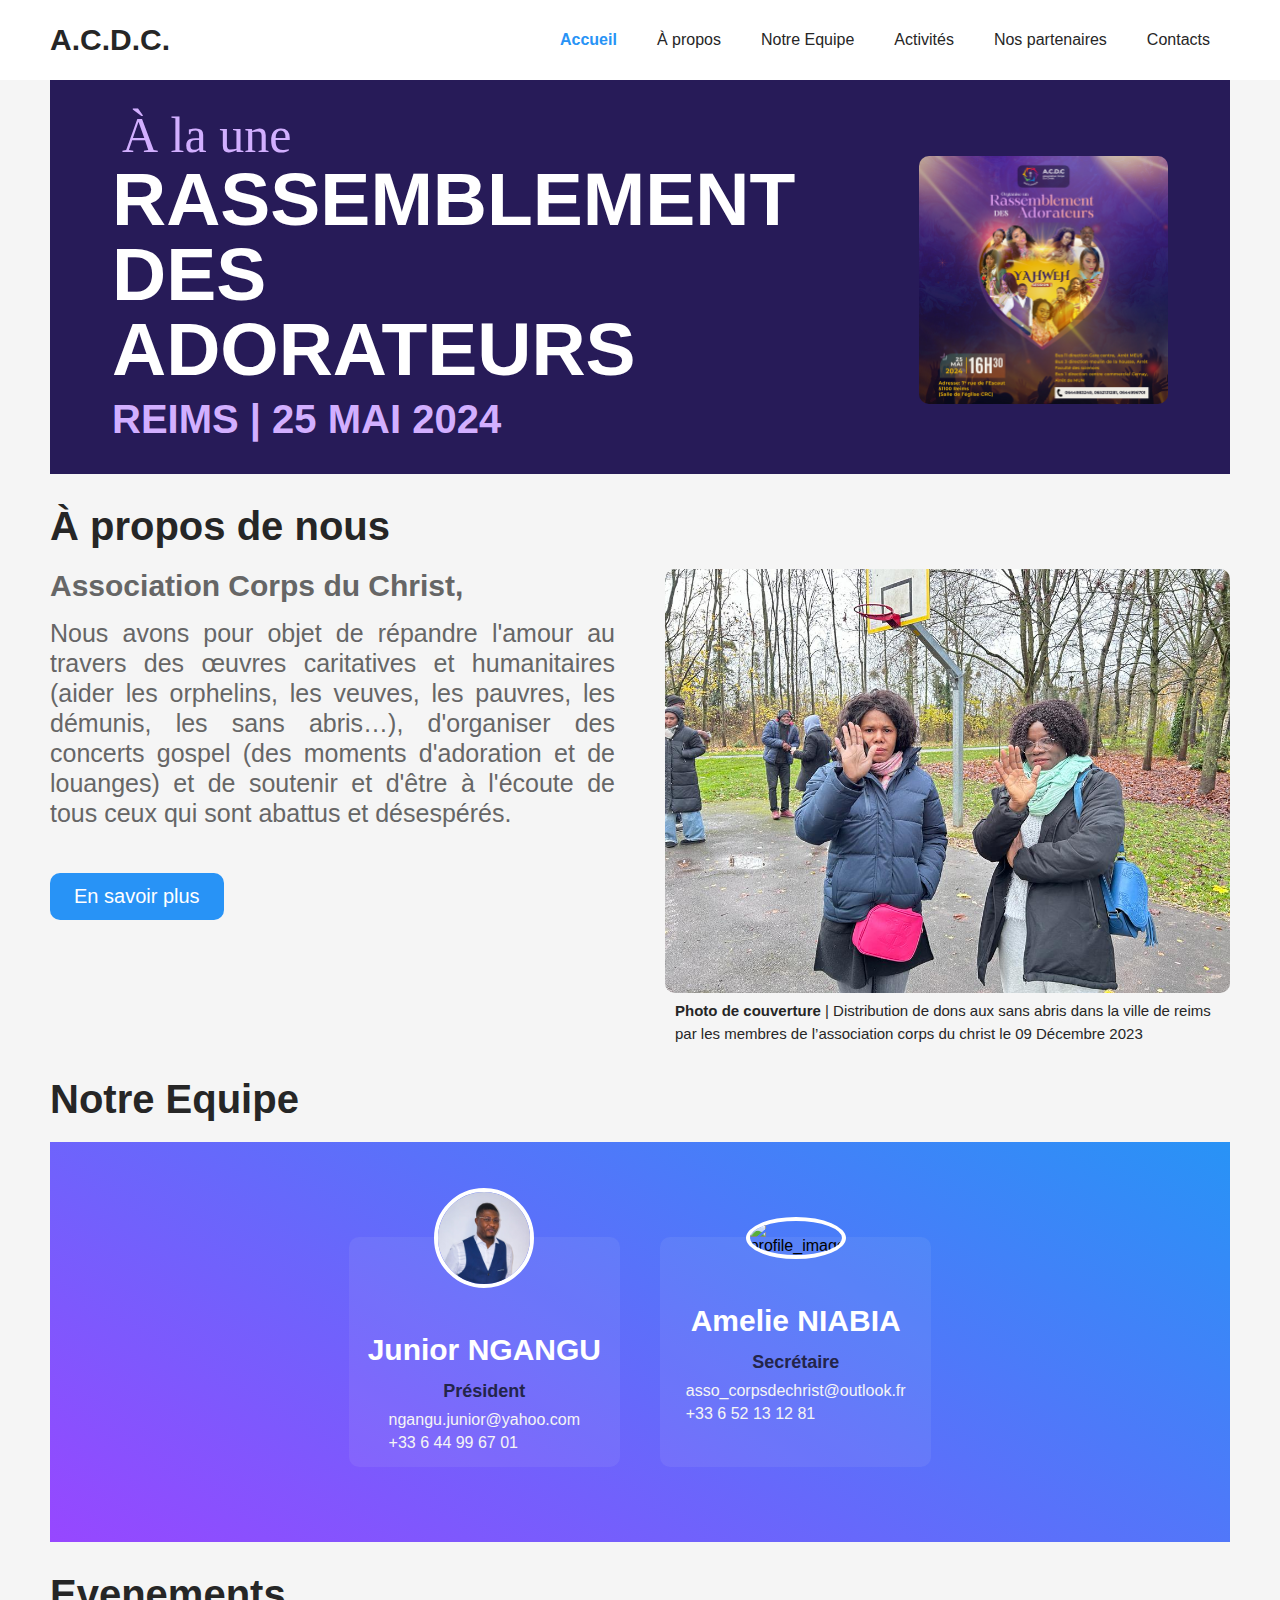
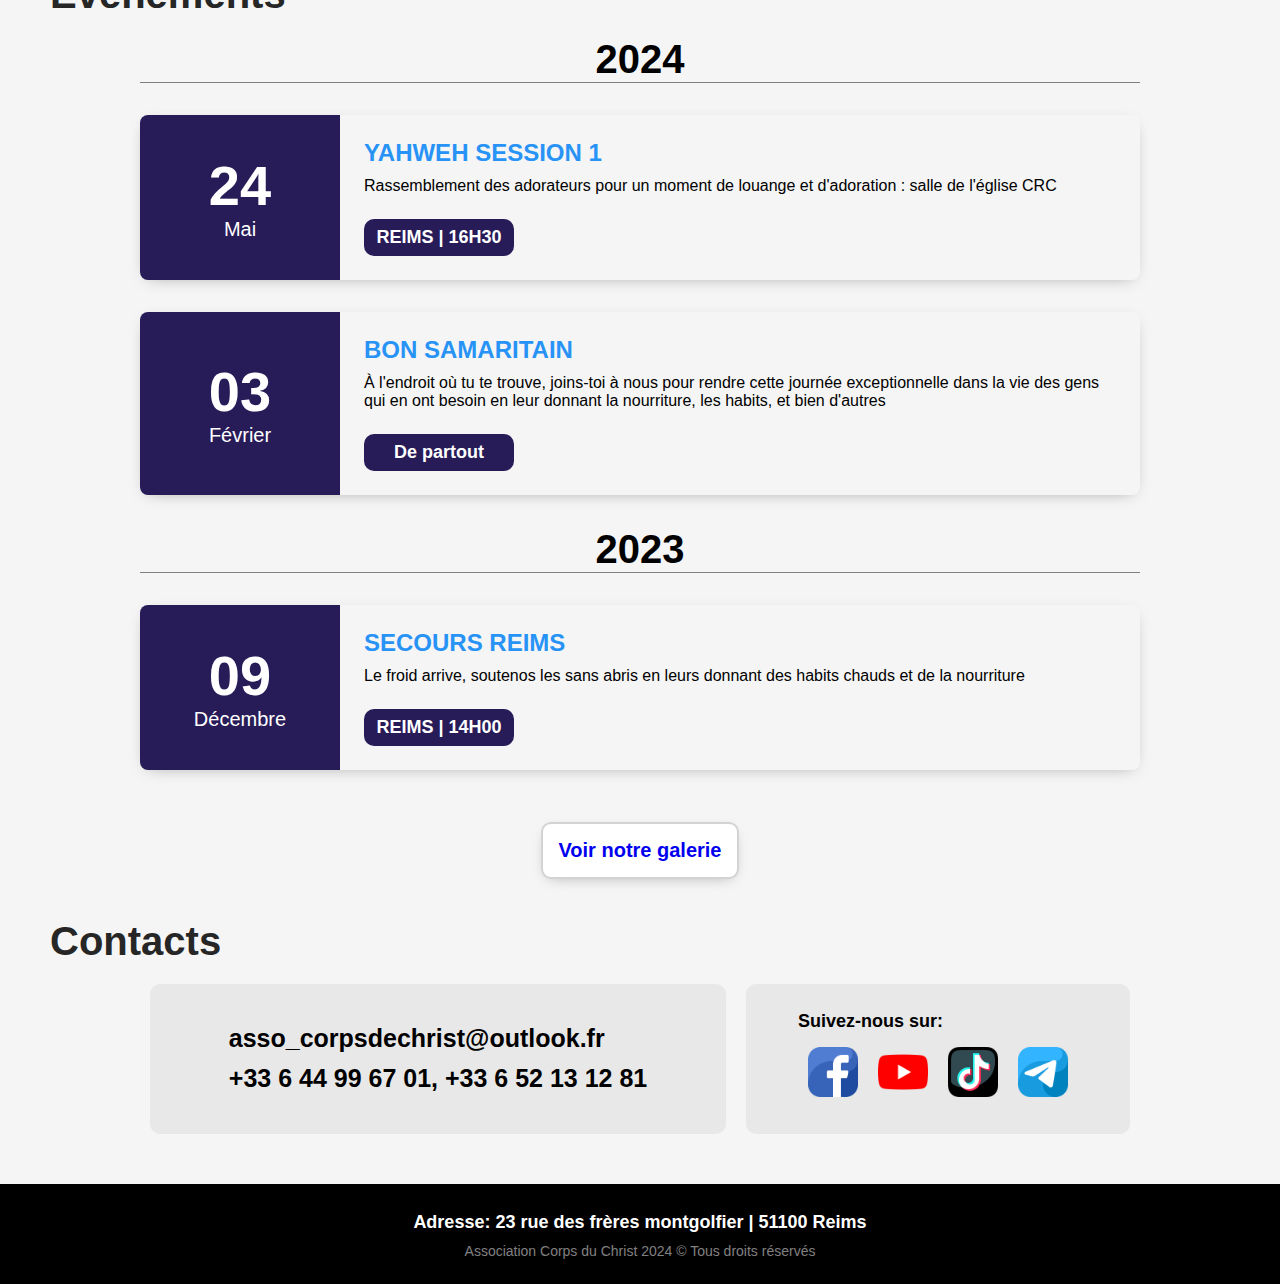
==== index.html @ e2d74a80 "Add files via upload" ====
<!DOCTYPE html>
<html lang="en" dir="ltr" >
<head>
    <meta charset="UTF-8">
    <title>ACDC-Monde</title>
    <meta name="viewport" content="width=device-width, initial-scale=1.0">
    <link rel="stylesheet" href="style.css">
</head>
 
<body>
<!-- contenu de la barre de navigation -->
<header>
    <nav class="navbar">
        <div class="logo">
            <a href="">A.C.D.C.</a> 
        </div>
    
        <div class="nav-links">
            <ul>
                <li class="active"><a href="#Accueil">Accueil</a></li>
                <li><a href="#Àpropos">À propos</a></li>
                <li><a href="#NotreEquipe">    Notre Equipe</a></li>
                <li><a href="#Activités">Activités</a></li>
                <li><a href="#Nospartenaires"> Nos partenaires</a></li>
                <li><a href="#Contacts">Contacts</a></li>
            </ul>  
        </div>
    <img src="menu.png" alt="menu hamb" class="menu-hamburger">
</nav>
</header>

<!-- contenu de la section a la une -->
<div class="topcontainer">
    <div class="top">
        <aside class="left">
            <p>À la une</p>
            <h1>RASSEMBLEMENT <br>DES ADORATEURS</h1>
            <h3>REIMS | 25 MAI 2024</h3>
        </aside>
        <aside class="right">
            <div class="topimg">
                <img src="top.jpg" alt="cover" class="img">
            </div>
        </aside>
    </div>
</div>

<!-- section a propos de nous -->

<section class="hero">
    <div class="heading">
        <h1>À propos de nous</h1>
    </div>
    <div class="container">
        <div class="hero-content">
            <h2>Association Corps du Christ, </h2>
            <p>
                Nous avons pour objet de répandre l'amour au travers des œuvres caritatives et humanitaires (aider les orphelins, les veuves, les pauvres, les démunis, les sans abris…), d'organiser des concerts gospel (des moments d'adoration et de louanges) et de soutenir et d'être à l'écoute de tous ceux qui sont abattus et désespérés.
            </p>
            <button class="cta-button">En savoir plus</button>
        </div>
        <div class="hero-image">
            <img src="cover.jpeg" alt="image de couverture">
            <div class="description">
                <p><b>Photo de couverture</b>  |  Distribution de dons aux sans abris dans la ville de reims par les membres de l’association corps du christ le 09 Décembre 2023</p>
            </div>
        </div>
    </div>
</section>

<!-- section notre equipe -->

<div class="team-container">
    <div class="title">
         <h1>Notre Equipe</h1>
    </div>
    <div class="main-team-container">
            <div class="sub_container">
               <img  class="profile_img" src="junior.jpg" alt="profile_image">
               <div class="content_infos">
                    <h1>Junior NGANGU</h1>
                    <span>Président</span>
                    <p>ngangu.junior@yahoo.com<br>+33 6 44 99 67 01 
                    </p>
               </div>
            </div>

            <div class="sub_container">
                <img  class="profile_img" src="amelie.jpeg" alt="profile_image">
                <div class="content_infos">
                    <h1>Amelie NIABIA</h1>
                    <span>Secrétaire</span>
                    <p>asso_corpsdechrist@outlook.fr<br>
                    +33 6 52 13 12 81
                    </p>
                </div>
            </div>  
    </div> 
</div>

<!-- section evenements --> 
<div class="event-main">
    <h1>Evenements</h1>

<div class="event-container">
    
    <h3 class="year">2024</h3>
<!-- evenement numero 1 -->
    <div class="event">
        <!-- date et mois de l'evenement -->
        <div class="event-left">
            <div class="event-date">
                <div class="date">24</div>
                <div class="month">Mai</div>
            </div>
        </div>
        <!-- titre et description de l'evenement -->
        <div class="event-right">
            <h3 class="event-title"> Yahweh session 1</h3>
            <div class="event-description">Rassemblement des adorateurs pour un moment de louange et d'adoration : salle de l'église CRC 
            </div>
            <div class="event-timing">
               REIMS  |  16H30
            </div>
        </div>
    </div>
<!-- evenement numero 2 2024 -->
    <div class="event">
        <div class="event-left">
            <div class="event-date">
                <div class="date">03</div>
                <div class="month">Février</div>
            </div>
            <div class="date">
            </div>
        </div>
        <div class="event-right">
            <h3 class="event-title"> BON SAMARITAIN</h3>
            <div class="event-description">À l'endroit où tu te trouve, joins-toi à nous pour rendre cette journée exceptionnelle dans la vie des gens qui en ont besoin en leur donnant la nourriture, les habits, et bien d'autres
            </div>
            <div class="event-timing">
                De partout
            </div>
        </div>
    </div>
<!-- evenements de l'annee 2023 -->
        <h3 class="year">2023</h3>
        <div class="event">
            <div class="event-left">
                <div class="event-date">
                    <div class="date">09</div>
                    <div class="month">Décembre</div>
                </div>
                <div class="date">
                </div>
            </div>
            <div class="event-right">
                <h3 class="event-title"> SECOURS REIMS</h3>
                <div class="event-description">Le froid arrive, soutenos les sans abris en leurs donnant des habits chauds et de la nourriture
                </div>
                <div class="event-timing">
                    REIMS  |  14H00
                </div>
            </div>
        </div>
        <!-- section pour la galerie photos -->
        <div class="galerie">
           <a href="galerie.html" class="galerie">Voir notre galerie</a> 
        </div>
    </div> 
</div> 
<!-- sections pour nos partenaires //our patners// -->



<!-- section pour les contacts -->

<div class="contact-section">
    <h1>Contacts</h1>
    <div class="contact-box">
        <div class="contacts">
            <div class="contact">
                <p>asso_corpsdechrist@outlook.fr</p>
                <p>+33 6 44 99 67 01, +33 6 52 13 12 81</p>
            </div>
        </div>
    
        <div class="follows">
            <div class="follow">
                <div class="title2">
                    <h2>Suivez-nous sur:</h2>
                </div>
                
                <div class="icons">
                    <a href="https://www.facebook.com/Associationcorpsduchrist?mibextid=ZbWKwL">
                        <img src="facebook.png" alt="facebook">
                    </a>
                    <a href="https://youtube.com/@frjuniorngangu?si=Rm4641eqpAY0Njrf">
                        <img src="youtube.png" alt="youtube">
                    </a>
                    <a href="https://www.tiktok.com/@junior.ngangu?_t=8kVK8HwYPDC&_r=1">
                        <img src="tiktok.png" alt="tiktok">
                    </a>
                    <a href="https://www.facebook.com/Associationcorpsduchrist?mibextid=ZbWKwL">
                        <img src="telegram.png" alt="telegram">
                    </a>
                </div>
            </div> 
        </div>
    </div>
</div>


<!-- section pour le bas de page -->
<footer>
    <div class="text">
        <h1>
            Adresse: 23 rue des frères montgolfier   |   51100 Reims
        </h1>
        <p>
            Association Corps du Christ 2024 © Tous droits réservés
        </p>
    </div>
</footer>
</body>
<script>
        const menuHamburger = document.querySelector(".menu-hamburger")
        const navLinks = document.querySelector(".nav-links")
 
        menuHamburger.addEventListener('click',()=>{
        navLinks.classList.toggle('mobile-menu')
        })
</script>
</html>
---- style.css ----
*{
	padding: 0;
	margin: 0;
	text-decoration: none;
	list-style: none;
	box-sizing: border-box;
}

body {
	font-family: roboto, sans-serif;
	background-color: #f5f5f5;
}

/*styles pour la barre de navigation*/

.navbar {
position: absolute;
margin:0px;
display: flex;
justify-content: space-between;
align-items: center;
width: 100%;
height: 80px;
background-color: white;
position: fixed;
z-index: 100
}
.navbar .logo {
	margin-left: 50px;
	font-size: 30px;
	font-weight: bold;
}
.navbar a {
	color: #262626;
}
.navbar .nav-links ul{
	display: flex;
	margin-right: 50px;
}
.navbar .nav-links ul li{
	margin: 0 20px;
}
.navbar .nav-links ul li.active a {
	color: #2893F6;
	font-weight: bold;
}
.navbar .menu-hamburger {
	display: none;
	position: absolute;
	top: 50px;
	right: 30px;
	width: 35px;
}

/*section a la une*/
.topcontainer{
	margin-left: 50px;
	margin-right: 50px;
	margin-bottom: 30px;
}
.top {
	background-color: #271B58;
	display:flex;
	flex-direction: row;
	justify-content: space-between;
	align-items: center;
	z-index: -100;
	width: 100%;
	height: auto;
}
.top .left{
	flex: 1 1 50%;
	padding: 2em 2em 2em;
	margin: 0 30px;
	margin-top: 90px;
}
.top .right{
	flex: 1 1 50%;
	padding: 2em 2em 2em;
	margin: 0 30px;
	margin-top: 90px;
}
.top p {
	color: #D2AFFF;
	font-family: Parisienne;
	font-size: 50px;
	margin-bottom: 15px;
}
.top h1{
	color: white;
	font-size: 75px;
	line-height: 1;
	margin: 10px 0;
}
.top h3 {
	color: #D2AFFF;
	font-size: 40px;
}

/* styles pour la section À propos de nous*/
.hero .heading h1{	
	color: #262626;
	margin-left: 50px;
	font-size: 40px;
	margin-bottom: 20px;
}
.container{
	margin: 0;
	display: flex;
	flex-direction: row;
	justify-content: center;
	width: 100%;
	margin-bottom: 30px;
}
.hero-content{
	flex: 1;
	margin-left: 50px;
	margin-right: 25px;
}
.hero-content h2{
	color: #666;
	font-size: 30px;
}
.hero-content p{
	margin: 0;
	font-size: 25px;
	line-height: 1.2;
	color: #666;
	margin-top: 15px;
	margin-bottom: 15px;
	text-align: justify;
}
.hero-content button{
	display: inline-block;
	background-color: #2893F6;
	color: #fff;
	padding: 12px 24px;
	border-radius: 10px;
	font-size: 20px;
	border: none;
	cursor: pointer;
	transition: 0.3s ease;
	margin-top: 30px;
}
.hero-content button:hover{
	background-color: #1A6EBB;
	transform: scale(1.1);
	margin-left: 20px;
	margin-bottom: 30px;
}
.hero-image{
	flex: 1;
	margin-right: 50px;
	margin-left: 25px;
}
.hero-image .description p {
	color: #262626;
	font-size: 15px;
}
img{
	width: 100%;
	height: auto;
	border-radius: 10px;
}

/*styles pour la section notre equipe*/

.team-container{
	height: auto;
	margin-left: 50px;
	margin-right: 50px;
}
.title h1{
	color: #262626;
	font-size: 40px;
	margin-bottom: 20px;
}
.main-team-container {
	background :linear-gradient(30deg, #9747FF,#2893F6);
	width: 100%;
	height: 400px;
	display: flex;
	flex-direction: row;
	align-items: center;
	justify-content: center;
	gap: 40px;
	padding: 20 20;
	margin-bottom: 30px;
}
.main-team-container .sub_container{
   background-color: rgba(247, 244, 240, 0.073);
   border-radius: 10px;
   width: 23%;
   height: 230px;
   display: flex;
   flex-direction: column;
   align-items: center;
   justify-content: center;
   margin-top: 20px;
}
.profile_img{
    width: 100px;
    border: 4px solid white;
    border-radius: 50%;
    position: relative;
    bottom: 45px
}
.content_infos{
	padding: 15px;
	margin-top: -25px;
	display: flex;
   flex-direction: column;
   justify-content: center;
   align-items: center;
}
h1{
	color: white;
	margin: 10px 0;
	font-size: 30px;
}
p{
	color: whitesmoke;
	font-size: 16px;
	margin: 2px;
	margin-inline: 10px;
	line-height: 23px;
}
span{
    color: #23254A;
    font-size: 18px;
    margin: 4px;
    font-weight: bold;
}

/* styles pour la section evenements\activites */

.event-main h1{
	color: #262626;
	font-size: 40px;
	margin-bottom: 20px;
	margin-left: 50px;
}
.event-container{
	max-width: 1000px;
	margin: 0 auto;
}

.event-container h3.year {
font-size: 40px;
text-align: center;
border-bottom: 1px solid grey;
}
.event-container .event{
	box-shadow: 0 4px 16px -8px rgba(0, 0, 0, 0.4);
	display: flex;
	border-radius: 8px;
	margin: 32px 0;
}
.event .event-left{
	background: #271B58;
	min-width: 200px;
	display: flex;
	justify-content: center;
	align-items: center;
	color: #fff;
	padding: 8px 48px;
	font-weight: bold;
	text-align: center;
	border-radius: 8px 0 0 8px;
}
.event .event-left .date{
font-size: 56px;
}
.event .event-left .month{
	font-size: 20px;
	font-weight: normal;
}
.event .event-right{
	display: flex;
	flex-direction: column;
	justify-content: center;
	padding: 0 24px;
}
.event .event-right h3.event-title {
font-size: 24px;
margin: 24px 0 10px 0;
color: #2893F6;
text-transform: uppercase;
}
.event .event-right .event-timing{
	background-color: #271B58;
	color: white;
	display: flex;
	align-items: center;
	justify-content: center;
	width: 150px;
	padding: 8px;
	border-radius: 10px;
	margin: 24px 0;
	font-size: 18px;
	font-weight: bold;
}
.event .event-right .event-timing img{
height: 20px;
padding-right: 8px;
}
.galerie {
	display: flex;
	justify-content: center;
	align-items: center;
	margin: 20px 0;
}
.galerie a {
	background-color: white;
	font-size: 20px;
	border: 2px solid lightgray;
	border-radius: 10px;
	padding: 15px 15px;
	font-weight: bold;
	box-shadow: 0 4px 16px -8px rgba(0, 0, 0, 0.4);
}
.galerie a:hover {
	background-color: #271B58;
	color: white;
	font-size: 20px;
	border: 2px solid lightgray;
	border-radius: 10px;
	padding: 15px 15px;
	font-weight: bold;
	transform: scale(1.1);
	box-shadow: 0 4px 16px -8px rgba(0, 0, 0, 0.4);
}

/* styles pour la page galerie*/

.gal {
	width: 100%;
	height: auto;
	display: flex;
	flex-direction: column;
	align-items: center;
	justify-content: center;

}
.container-galerie{
columns: 4;
column-gap: 20px;
margin-left: 50px;
margin-right: 50px;
}
.container-galerie .box{
	width: 100%;
	margin-bottom: 10px;
}
.container-galerie .box img {
	max-width: 100%;
	border-radius: 10px;
}

.titre{
	display: flex;
	flex-direction: column;
	align-items: center;
	justify-content: center;
}
.titre h1{
	color: #262626;
	font-size: 30px;
	margin-top: 50px;
}
.titre p {
	color: black;
	font-size: 20px;
	margin: 20px 20px;
}

/*contacts and follow section*/

.contact-section {
	width: 100%;
	margin-bottom: 30px;
}
.contact-section h1 {
	color: #262626;
	font-size: 40px;
	margin-left: 50px;
	margin-bottom: 20px;
}
.contact-box{
	display: flex;
	flex-direction: row;
	align-items: center;
	justify-content: space-between;
}
.contacts {
	display: flex;
	flex-direction: row;
	align-items: center;
	justify-content: center;
	background-color: #E8E8E8;
	border-radius: 10px;
	width: 45%;
	min-height: 150px;
	margin-left: 150px;
	margin-bottom: 20px;
}

.contact{
	margin: 20px 20px;
}
.contact p{
	color: black;
	font-size: 25px;
	font-weight: bold;
	line-height: 1.5;
}
.follow .icons a {
  text-decoration: none;
  display: inline-block;
}

/* Styles pour le logo */

.follows {
	margin-right: 150px;
	display: flex;
	flex-direction: row;
	align-items: center;
	justify-content: center;
	background-color: #E8E8E8;
	border-radius: 10px;
	width: 30%;
	min-height: 150px;
	margin-left: 10px;
	margin-bottom: 20px;
}
.follow{
	display: flex;
	flex-direction: column;
	justify-content: center;
}
.title2 h2 {
	font-size: 18px;
	margin-bottom: 10px;
}
.icons {
	height: auto;
	display: flex;
	flex-direction: row;
}
.follow .icons img {
	margin: 0 5px;
	padding: 5px 5px;
  	width: 60px;
  	height: auto;
}
.text {
	display: flex;
	flex-direction: column;
	align-items: center;
	justify-content: center;
	background-color: black;
	width: 100%;
	height: 100px;
}

.text h1 {
	text-align: center;
	font-size: 18px;
	margin-bottom: 5px;
}
.text p {
	color: grey;
	font-size: 14px;
}
















/*responsive*/
@media screen and (max-width:1200px){


/*a la une section*/
.topcontainer{
	margin-left: 50px;
	margin-right: 50px;
	margin-bottom: 30px;
}
.top {
	background-color: #271B58;
	display:flex;
	flex-direction: row;
	justify-content: space-between;
	align-items: center;
	z-index: -100;
	width: 100%;
	height: auto;
}
.top .left{
	flex: 1 1 50%;
	padding: 2em 2em 2em;
	margin: 0 30px;
	margin-top: 90px;
}
.top .right{
	flex: 1 1 50%;
	padding: 2em 2em 2em;
	margin: 0 30px;
	margin-top: 90px;
}
.top p {
	color: #D2AFFF;
	font-size: 35px;
}
.top h3 {
	color: #D2AFFF;
	font-size: 35px;
}
.top h1{
	color: white;
	font-size: 60px;
}


/*section a la une*/
.topcontainer{
	margin-left: 50px;
	margin-right: 50px;
	margin-bottom: 30px;
}
.top {
	background-color: #271B58;
	display:flex;
	flex-direction: row;
	justify-content: space-between;
	align-items: center;
	z-index: -100;
	width: 100%;
	height: auto;
}
.top .left{
	flex: 1 1 50%;
	padding: 2em 2em 2em;
	margin: 0 30px;
	margin-top: 90px;
}
.top .right{
	flex: 1 1 50%;
	padding: 2em 2em 2em;
	margin: 0 30px;
	margin-top: 90px;
}
.top p {
	color: #D2AFFF;
	font-family: Parisienne;
	font-size: 50px;
	margin-bottom: 15px;
}
.top h1{
	color: white;
	font-size: 75px;
	line-height: 1;
	margin: 10px 0;
}
.top h3 {
	color: #D2AFFF;
	font-size: 40px;
}
/* styles pour la section À propos de nous*/
.hero .heading h1{	
	color: #262626;
	margin-left: 50px;
	font-size: 40px;
	margin-bottom: 20px;
}
.container{
	margin: 0;
	display: flex;
	flex-direction: row;
	justify-content: center;
	width: 100%;
	margin-bottom: 30px;
}
.hero-content{
	flex: 1;
	margin-left: 50px;
	margin-right: 25px;
}
.hero-content h2{
	color: #666;
	font-size: 30px;
}
.hero-content p{
	margin: 0;
	font-size: 25px;
	line-height: 1.2;
	color: #666;
	margin-top: 15px;
	margin-bottom: 15px;
	text-align: justify;
}
.hero-content button{
	display: inline-block;
	background-color: #2893F6;
	color: #fff;
	padding: 12px 24px;
	border-radius: 10px;
	font-size: 20px;
	border: none;
	cursor: pointer;
	transition: 0.3s ease;
	margin-top: 30px;
}
.hero-content button:hover{
	background-color: #1A6EBB;
	transform: scale(1.1);
	margin-left: 20px;
	margin-bottom: 30px;
}
.hero-image{
	flex: 1;
	margin-right: 50px;
	margin-left: 25px;
}
.hero-image .description p {
	color: #262626;
	font-size: 15px;
}
img{
	width: 100%;
	height: auto;
	border-radius: 10px;
}


/*our team section*/
.heading h1{
	color: #262626;
	font-size: 35px;
	margin-top: 30px;
}
.hero{
	margin: 0;

}
.container{
	width: 100%;
	flex-direction: column;
	margin: 0px;
	padding: 0px 40px;
}
.hero-content{
	width: 100%;
	margin: 25px 0px;
}
.hero-content h2{
	font-size: 25px;
	color: #262626;
}
.hero-content p{
font-size: 24px;
line-height: 1.5;
margin-bottom: 30px;
color: #666;
}

.hero-content button{
	display: inline-block;
	background-color: #2893F6;
	color: #fff;
	padding: 12px 24px;
	border-radius: 5px;
	font-size: 20px;
	border: none;
	cursor: pointer;
	transition: 0.3s ease;
}
.hero-content button:hover{
background-color: #1A6EBB;
transform: scale(1.1);
}
.hero-image{
	flex: 1;
	width: 500px;
	margin: auto;
}
img{
	width: 100%;
	height: auto;
	border-radius: 10px;
}

}

@media screen and (max-width:1050px){


/*a la une section*/
.topcontainer{
	margin-left: 50px;
	margin-right: 50px;
	margin-bottom: 30px;
}
.top {
	background-color: #271B58;
	display:flex;
	flex-direction: row;
	justify-content: space-between;
	align-items: center;
	z-index: -100;
	width: 100%;
	height: auto;
}
.top .left{
	flex: 1 1 50%;
	margin: 0 30px;
	margin-top: 90px;
}
.top .right{
	flex: 1 1 50%;
	margin-top: 90px;
}
.top p {
	color: #D2AFFF;
	font-size: 35px;
}
.top h3 {
	color: #D2AFFF;
	font-size: 35px;
}
.top h1{
	color: white;
	font-size: 60px;
}


/*responsive under 650px mobile device*/
@media screen and (max-width:650px){
.navbar {
	position: absolute;
	margin:0px;
	display: flex;
	justify-content: space-between;
	align-items: center;
	width: 100%;
	height: 90px;
	background-color: white;
	position: fixed;
	z-index: 100
}
.navbar .logo {
	margin-left: 50px;
	font-size: 20px;
	font-weight: bold;
	top: 40px;
}
.navbar .menu-hamburger {
	position: absolute;
	top: 40px;
	width: 30px;
	margin-right: 50px;
}
	.title h1{
	margin: 10px;
	margin-left: 40px;
	font-size: 20px;
}

/*section a la une ci bas*/

.top {
	background-color: #271B58;
	display:flex;
	flex-direction: column;
	justify-content: space-between;
	align-items: center;
	margin-left: 50px;
	margin-right: 50px;
	z-index: -100;
	height: auto;
	width: 100%;
}

.top .left{
	/*background-color: red;*/
	flex: 1 1 50%;
	padding: 2em 2em 2em;
	margin: 0 30px;
	margin-top: 80px;
}
.top .right{
	/*background-color: yellow;*/
	flex: 1 1 50%;
	padding: 2em 2em 2em;
	margin: 0 30px;
	margin-top: 0px;
}
.top .right img{
}

.top p {
	color: #D2AFFF;
	font-family: Parisienne;
	font-size: 20px;
}
.top h3 {
	color: #D2AFFF;
	font-size: 25px;
}
.top h1{
	color: white;
	font-size: 50px;
}


/*section a la une ci haut*/



.main_container{
	margin: 0px auto;
    height: auto;
    width: 100%;
    display: flex;
    flex-direction: column;
    justify-content: center;
    align-items: center;
    position: relative;
    margin-left: 40px;
    margin-right: 40px;
}
.profile_img{
    width: 100px;
    border: 5px solid white;
    border-radius: 50%;
    position: relative;
    bottom: 50px
}
.sub_container{
   background-color: rgba(247, 244, 240, 0.073);
   border-radius: 10px;
   padding: 10px;
   height: auto;
   margin: 30px;
   top: 10px;
   display: flex;
   flex-direction: column;
   justify-content: center;
   align-items: center;
}
.content_infos{
	margin: 5px;
	padding: 5px;
	margin-top: -30px;
	margin-bottom: 20px;
	display: flex;
   flex-direction: column;
   justify-content: center;
   align-items: center;
}
p{
	color: whitesmoke;
	font-size: 16px;
	margin: 2px;
	margin-inline: 10px;
	line-height: 20px;
}
span{
    color: #23254A;
    font-size: 18px;
    margin: 4px;
    font-weight: bold;
}

.event{
	flex-direction: column;
}
.event .event-left{
	padding: 0;
	border-radius: 8px 8px 0 0 ;
}
.event .event-left .event-date .date,
.event .event-left .event-date .month{
	display: inline-block;
	font-size: 30px;
}
.event .event-left .event-date .date{
	padding: 10px 0;
}
.titre h1{
	display: flex;
	justify-content: center;
	align-items: center;
}
.titre{
	display: flex;
	flex-direction: column;
	align-items: center;
	justify-content: center;
}
.container-galerie{
width: 1400px;
margin: 20px auto;
columns: 1;
column-gap: 15px;
}
.container-galerie .box{
	width: 100%;
	margin-bottom: 10px;
}
.container-galerie .box img {
	max-width: 100%;
	border-radius: 15px;
}

}

@media screen and (max-width:450px){
	/* responsive moins de 450px petit mobile */
.navbar {
position: relative;
display: flex;
flex-direction: row;
justify-content: center;
align-items: center;
width: 100%;
height: 80px;
background-color: white;
position: fixed;
z-index: 100
}
.navbar .logo {
	margin-left: 10px;
	font-size: 30px;
	font-weight: bold;
}
.navbar .menu-hamburger {
	display: block;
	position: absolute;
	right: 10px;
	width: 35px;
}
/*section a la une*/
.topcontainer{
	margin-left: 10px;
	margin-right: 10px;
	margin-bottom: 10px;
}
.top {
	background-color: #271B58;
	display: flex;
	flex-direction: column;
	align-items: center;
	justify-content: center;
	z-index: -100;
	width: 100%;
	height: auto;
}
.top .right{
	width: 100%;
	height: auto;
	display: flex;
	align-items: center;
	justify-content: center;
}
.top p {
	color: #D2AFFF;
	font-family: Parisienne;
	font-size: 20px;
	margin-bottom: 5px;
}
.top h1{
	color: white;
	font-size: 30px;
	line-height: 1;
	margin: 5px 0;
}
.top h3 {
	color: #D2AFFF;
	font-size: 16px;
}
.topimg img {
	margin: 0;
	width: 90%;
}


/* styles pour la section À propos de nous*/
.hero .heading h1{	
	color: #262626;
	margin-left: 10px;
	font-size: 20px;
	margin-bottom: 5px;
}
.container{
	margin: 0;
	display: flex;
	flex-direction: column;
	justify-content: center;
	width: 100%;
	margin-bottom: 10px;
}
.hero-content h2{
	color: #666;
	font-size: 30px;
}
.hero-content p{
	margin: 0;
	font-size: 20px;
	line-height: 1.2;
	color: #666;
	margin-top: 5px;
	margin-bottom: 5px;
	text-align: justify;
}
.hero-content button{
	display: inline-block;
	background-color: #2893F6;
	color: #fff;
	padding: 6px 12px;
	border-radius: 3px;
	font-size: 12px;
	transition: 0.3s ease;
}
.hero-content button:hover{
	background-color: #1A6EBB;
	transform: scale(1.1);
	margin-left: 10px;
	margin-bottom: 10px;
}
.hero-image{
	margin-right: 10px;
	margin-left: 10px;
	align-items: center;
}
.hero-image .description p {
	font-size: 10px;
}
img{
	width: 100vw;
	height: auto;
	border-radius: 10px;
}



}
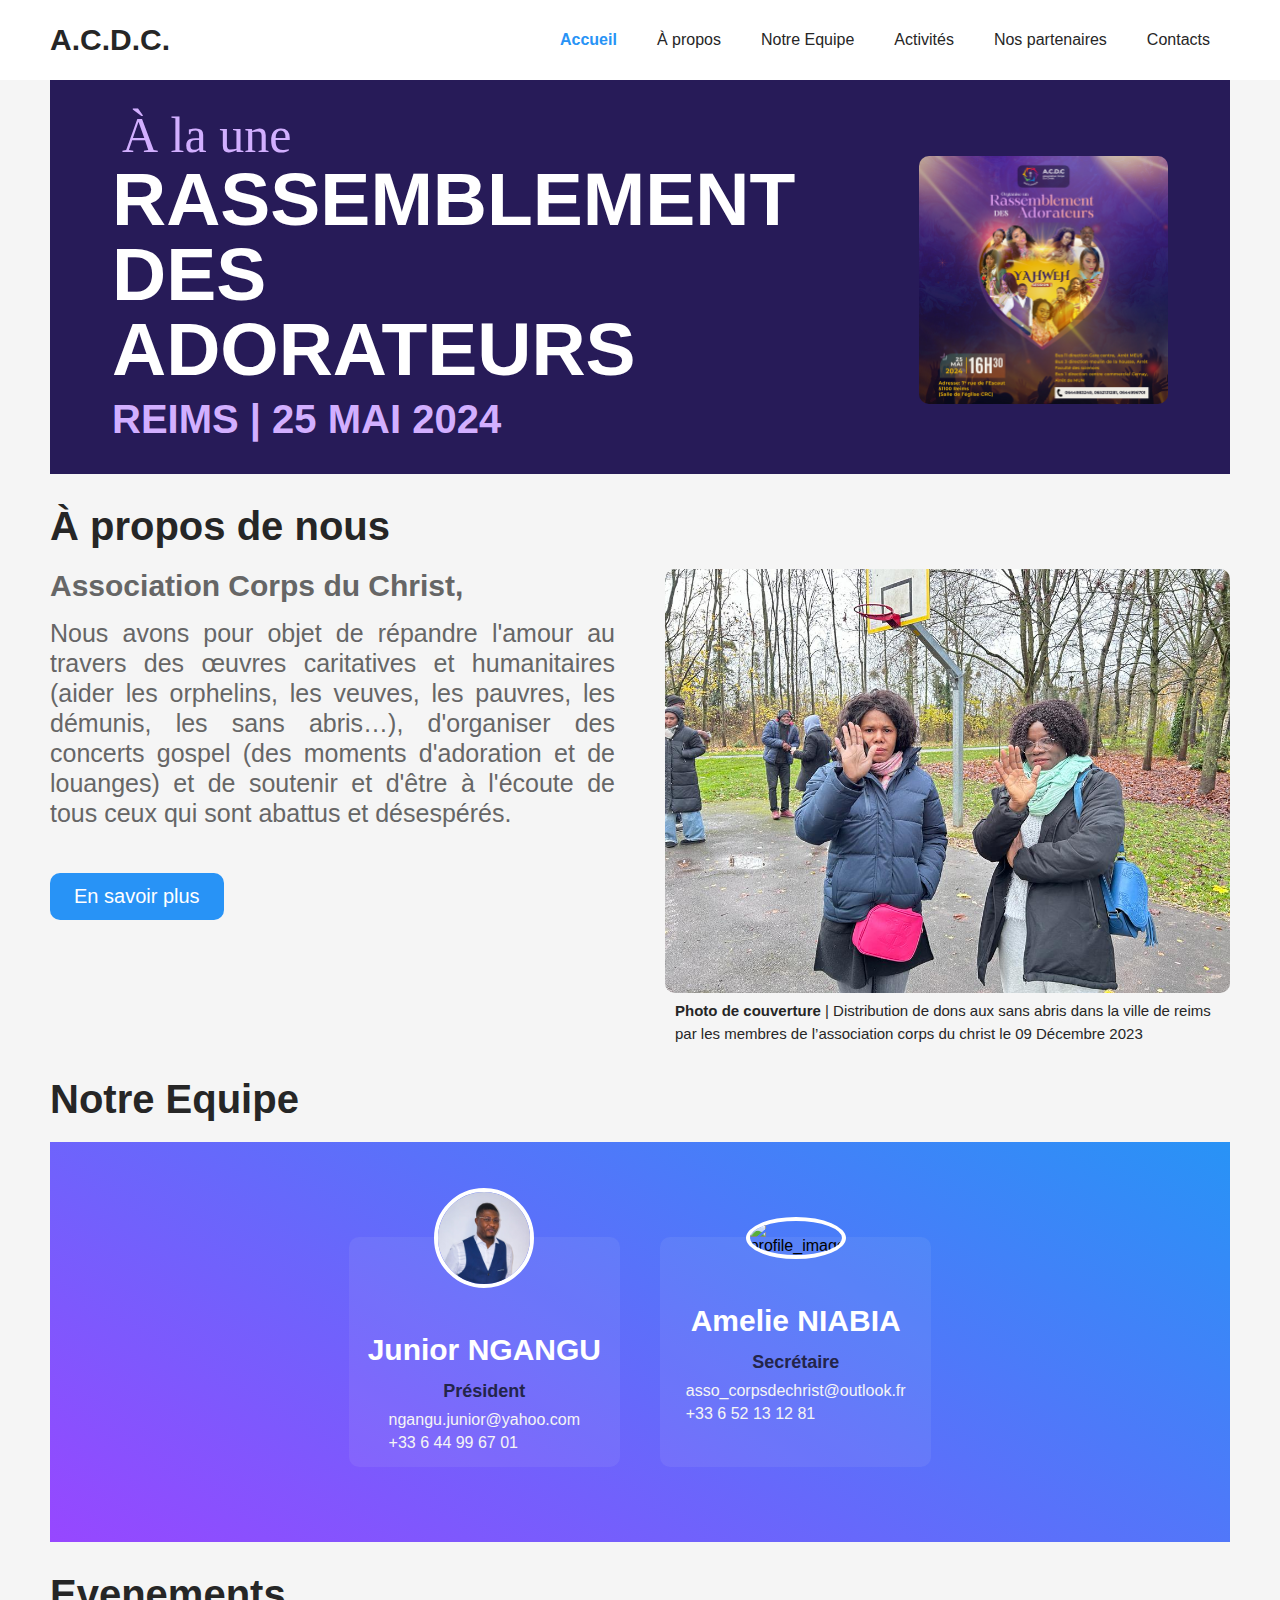
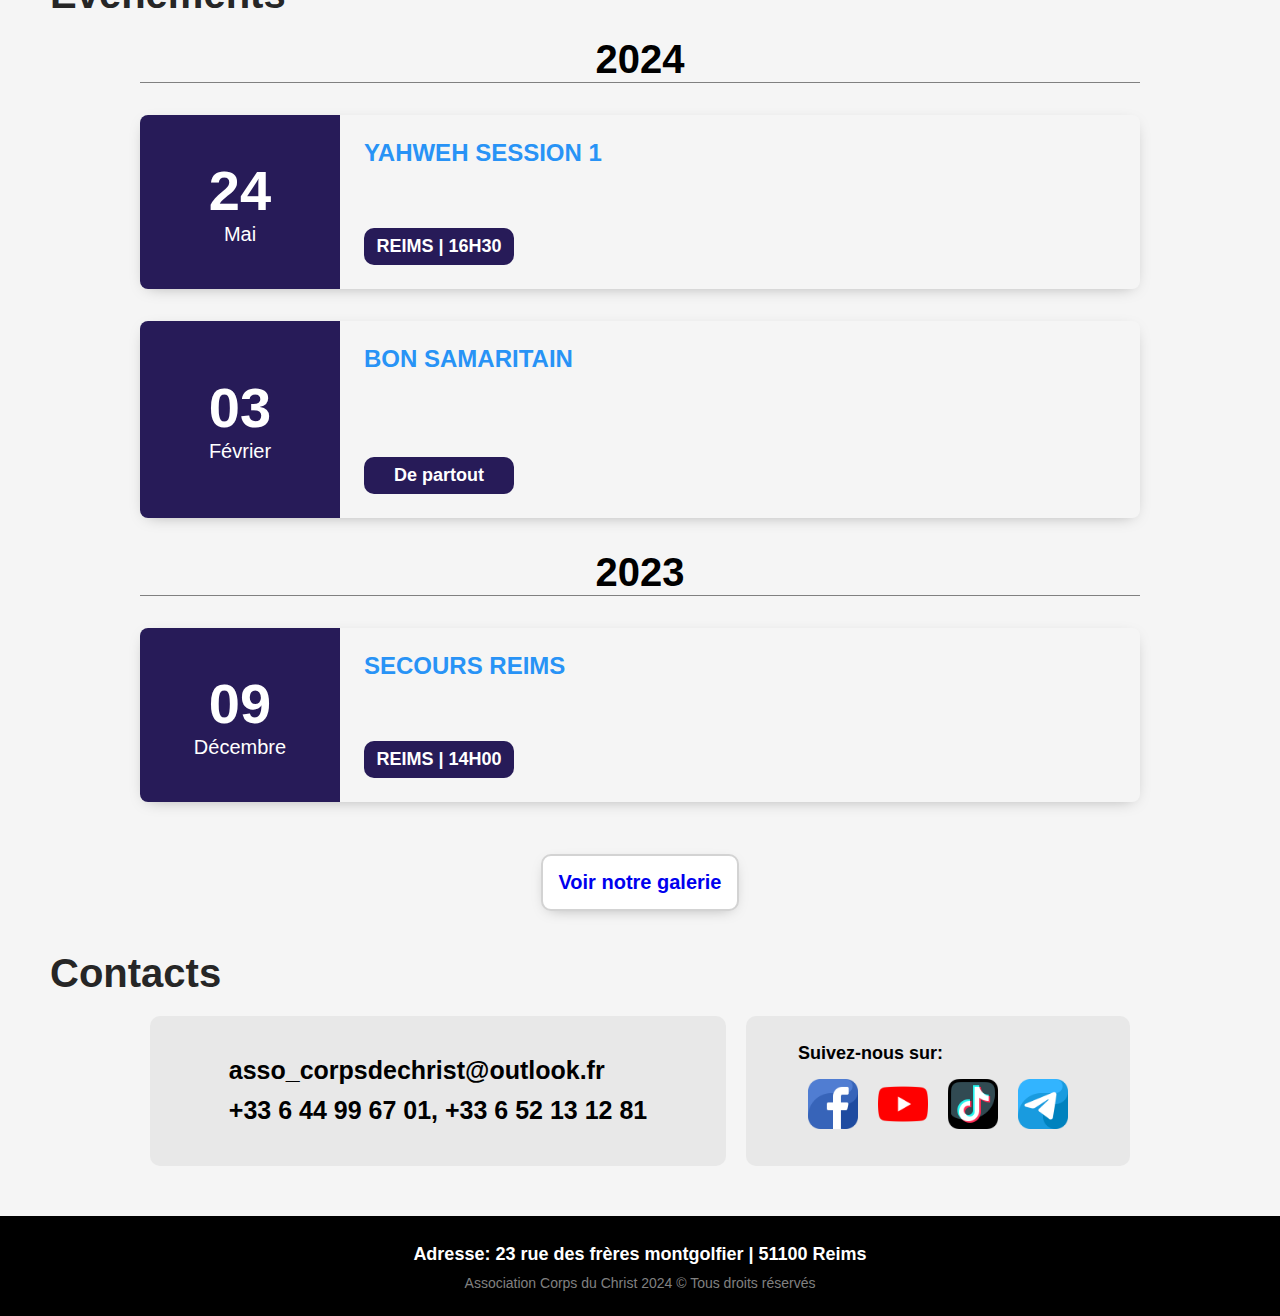
==== commit 0f567bb9: "Add files via upload" ====
--- a/index.html
+++ b/index.html
@@ -9,39 +9,41 @@
  
 <body>
 <!-- contenu de la barre de navigation -->
-<header>
-    <nav class="navbar">
-        <div class="logo">
-            <a href="">A.C.D.C.</a> 
-        </div>
+
+<nav class="navbar">
+            <a href="" class="logo">A.C.D.C.</a> 
     
         <div class="nav-links">
             <ul>
-                <li class="active"><a href="#Accueil">Accueil</a></li>
-                <li><a href="#Àpropos">À propos</a></li>
-                <li><a href="#NotreEquipe">    Notre Equipe</a></li>
-                <li><a href="#Activités">Activités</a></li>
-                <li><a href="#Nospartenaires"> Nos partenaires</a></li>
-                <li><a href="#Contacts">Contacts</a></li>
+                <li class="active"><a href="#">Accueil</a></li>
+                <li><a href="#">À propos</a></li>
+                <li><a href="#">Notre Equipe</a></li>
+                <li><a href="#">Activités</a></li>
+                <li><a href="#"> Nos partenaires</a></li>
+                <li><a href="#">Contacts</a></li>
             </ul>  
         </div>
-    <img src="menu.png" alt="menu hamb" class="menu-hamburger">
-</nav>
+        <img src="menu.png" alt="menu hamburger" class="menu-hamburger">
+    </nav>
+<header>
+    
 </header>
 
 <!-- contenu de la section a la une -->
 <div class="topcontainer">
     <div class="top">
-        <aside class="left">
-            <p>À la une</p>
-            <h1>RASSEMBLEMENT <br>DES ADORATEURS</h1>
-            <h3>REIMS | 25 MAI 2024</h3>
-        </aside>
-        <aside class="right">
+        <div class="left">
+            <div class="left-text">
+                <p>À la une</p>
+                <h1>RASSEMBLEMENT <br>DES ADORATEURS</h1>
+                <h3>REIMS | 25 MAI 2024</h3>
+            </div>
+        </div>
+        <div class="right">
             <div class="topimg">
-                <img src="top.jpg" alt="cover" class="img">
-            </div>
-        </aside>
+                <img src="top.jpg" alt="a-la-une" class="img">
+            </div>
+        </div>
     </div>
 </div>
 
@@ -117,7 +119,7 @@
         <!-- titre et description de l'evenement -->
         <div class="event-right">
             <h3 class="event-title"> Yahweh session 1</h3>
-            <div class="event-description">Rassemblement des adorateurs pour un moment de louange et d'adoration : salle de l'église CRC 
+            <div class="event-description"><p>Rassemblement des adorateurs pour un moment de louange et d'adoration : salle de l'église CRC</p> 
             </div>
             <div class="event-timing">
                REIMS  |  16H30
@@ -136,7 +138,7 @@
         </div>
         <div class="event-right">
             <h3 class="event-title"> BON SAMARITAIN</h3>
-            <div class="event-description">À l'endroit où tu te trouve, joins-toi à nous pour rendre cette journée exceptionnelle dans la vie des gens qui en ont besoin en leur donnant la nourriture, les habits, et bien d'autres
+            <div class="event-description"><p>À l'endroit où tu te trouve, joins-toi à nous pour rendre cette journée exceptionnelle dans la vie des gens qui en ont besoin en leur donnant la nourriture, les habits, et bien d'autres</p>
             </div>
             <div class="event-timing">
                 De partout
@@ -156,7 +158,7 @@
             </div>
             <div class="event-right">
                 <h3 class="event-title"> SECOURS REIMS</h3>
-                <div class="event-description">Le froid arrive, soutenos les sans abris en leurs donnant des habits chauds et de la nourriture
+                <div class="event-description"><p>Le froid arrive, soutenos les sans abris en leurs donnant des habits chauds et de la nourriture</p>
                 </div>
                 <div class="event-timing">
                     REIMS  |  14H00
